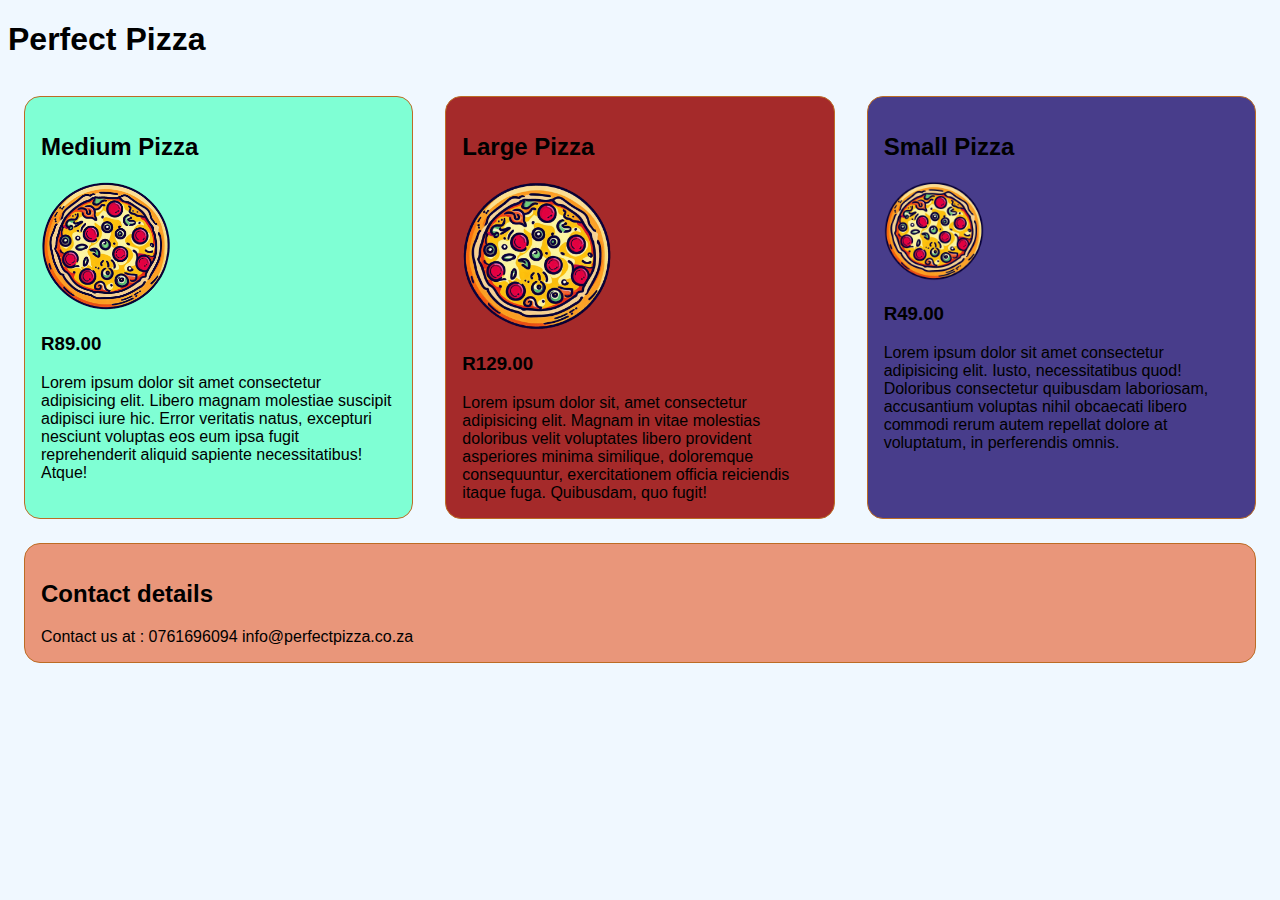
==== index.html @ d71821ba "Rename pizza.html to index.html" ====
<!DOCTYPE html>
<html lang="en">

<head>
    <meta charset="UTF-8">
    <meta name="viewport" content="width=device-width, initial-scale=1.0">
    <title>Perfect Pizza</title>
    <link rel="stylesheet" href="pizza.css">
</head>

<body>
    <h1>Perfect Pizza</h1>

    <div class="pizzas">
        <div class="pizza medium_pizza">
            <h2>Medium Pizza</h2>
            <img src="pizza.png" width="130">
            <h3>R89.00</h3>
            <div>
                Lorem ipsum dolor sit amet consectetur adipisicing elit. Libero magnam molestiae suscipit adipisci iure
                hic. Error veritatis natus, excepturi nesciunt voluptas eos eum ipsa fugit reprehenderit aliquid
                sapiente necessitatibus! Atque!
            </div>
        </div>

        <div class="pizza large_pizza">

            <h2>Large Pizza</h2>
            <img src="pizza.png" width="150">
            <h3>R129.00</h3>
            <div>
                Lorem ipsum dolor sit, amet consectetur adipisicing elit. Magnam in vitae molestias doloribus velit
                voluptates libero provident asperiores minima similique, doloremque consequuntur, exercitationem officia
                reiciendis itaque fuga. Quibusdam, quo fugit!

            </div>
        </div>

        <div class="pizza small_pizza">


            <h2>Small Pizza</h2>
            <img src="pizza.png" width="100">
            <h3>R49.00</h3>
            <div>
                Lorem ipsum dolor sit amet consectetur adipisicing elit. Iusto, necessitatibus quod! Doloribus
                consectetur quibusdam laboriosam, accusantium voluptas nihil obcaecati libero commodi rerum autem
                repellat dolore at voluptatum, in perferendis omnis.

            </div>
        </div>

    </div>


    <div class=" pizza contact_us">
        <h2>Contact details</h2>

        Contact us at : 0761696094 info@perfectpizza.co.za
    </div>

</body>

</html>
---- pizza.css ----
body{
    background-color: darkgoldenrod;
    font-family: Verdana, Geneva, Tahoma, sans-serif;
}





.pizza{
    /*box-model*/
    border: 1px solid #bc6c25;
    padding: 1em;
    margin: 1em;
    /* margin-left: 0em; */
    margin-bottom: 0.5em;
    border-radius: 1em;
   
   /* use  display: inline-block;*/
   
   
    /*width: 25%;
   display: inline-block;
   min-height: 20cm;*/




}


.medium_pizza {
background-color: aquamarine;
flex: 1;

}

.large_pizza {
     background-color: brown;  
      flex: 1;     
}

.small_pizza {
    background-color: darkslateblue;
    flex: 1;

}

.contact_us{
    background-color: darksalmon;
}


@media (min-width: 760px){
 /* apply  this css if the page is wider than 760px */
    body{
        background-color: black;

    }
    
}




@media (min-width: 960px){
/* apply  this css if the page is wider than 960px */
    body{
        background-color: aliceblue;

    }
    .pizzas {
        display: flex;
    }
}
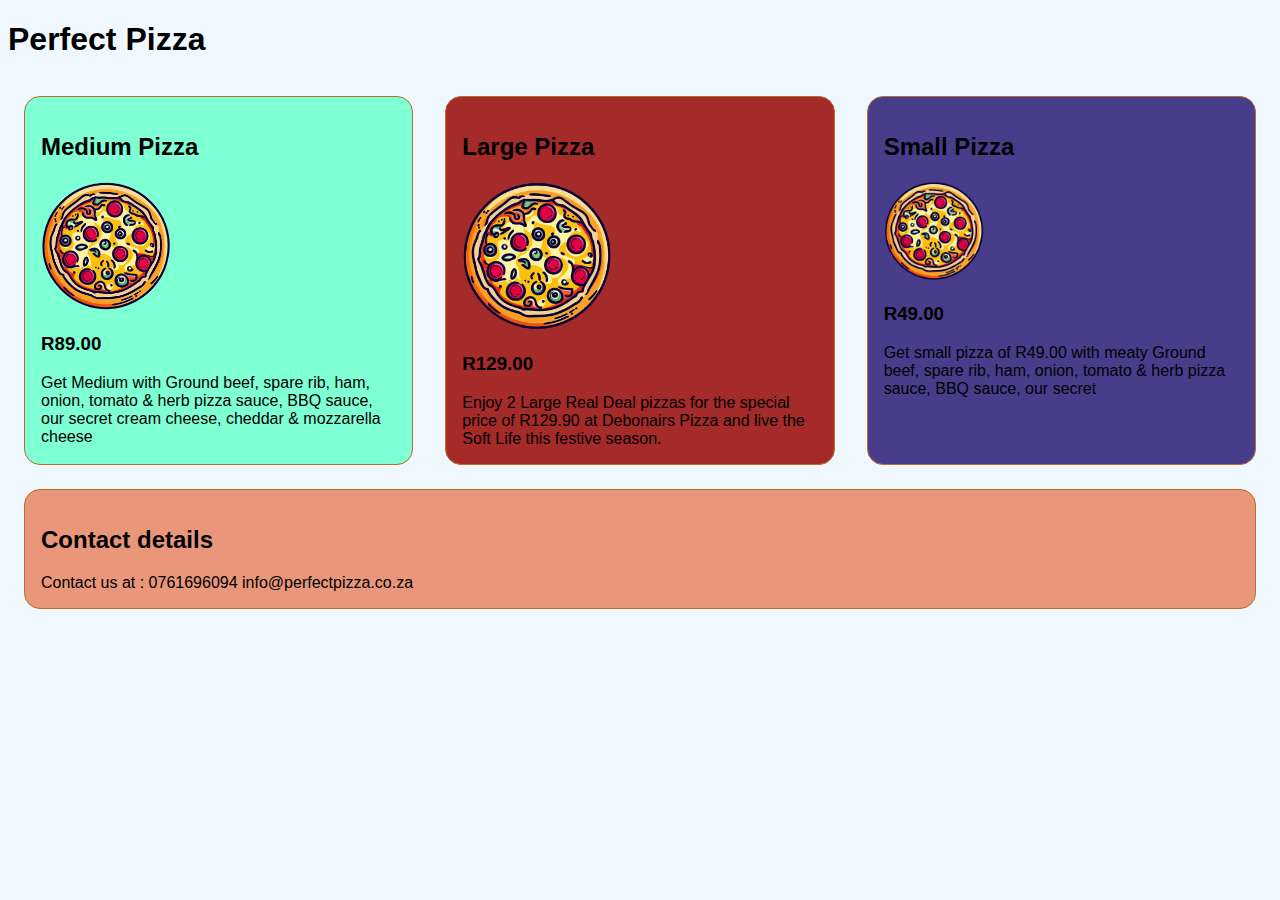
==== commit 122733ac: "Update index.html" ====
--- a/index.html
+++ b/index.html
@@ -17,9 +17,8 @@
             <img src="pizza.png" width="130">
             <h3>R89.00</h3>
             <div>
-                Lorem ipsum dolor sit amet consectetur adipisicing elit. Libero magnam molestiae suscipit adipisci iure
-                hic. Error veritatis natus, excepturi nesciunt voluptas eos eum ipsa fugit reprehenderit aliquid
-                sapiente necessitatibus! Atque!
+               Get Medium with  Ground beef, spare rib, ham, onion, tomato & herb pizza sauce, BBQ sauce, our secret cream cheese, cheddar & mozzarella cheese 
+               
             </div>
         </div>
 
@@ -29,9 +28,7 @@
             <img src="pizza.png" width="150">
             <h3>R129.00</h3>
             <div>
-                Lorem ipsum dolor sit, amet consectetur adipisicing elit. Magnam in vitae molestias doloribus velit
-                voluptates libero provident asperiores minima similique, doloremque consequuntur, exercitationem officia
-                reiciendis itaque fuga. Quibusdam, quo fugit!
+            Enjoy 2 Large Real Deal pizzas for the special price of R129.90 at Debonairs Pizza and live the Soft Life this festive season.
 
             </div>
         </div>
@@ -43,9 +40,8 @@
             <img src="pizza.png" width="100">
             <h3>R49.00</h3>
             <div>
-                Lorem ipsum dolor sit amet consectetur adipisicing elit. Iusto, necessitatibus quod! Doloribus
-                consectetur quibusdam laboriosam, accusantium voluptas nihil obcaecati libero commodi rerum autem
-                repellat dolore at voluptatum, in perferendis omnis.
+         Get small pizza of R49.00 with   meaty Ground beef, spare rib, ham, onion, tomato & herb pizza sauce, BBQ sauce, our secret       
+
 
             </div>
         </div>
